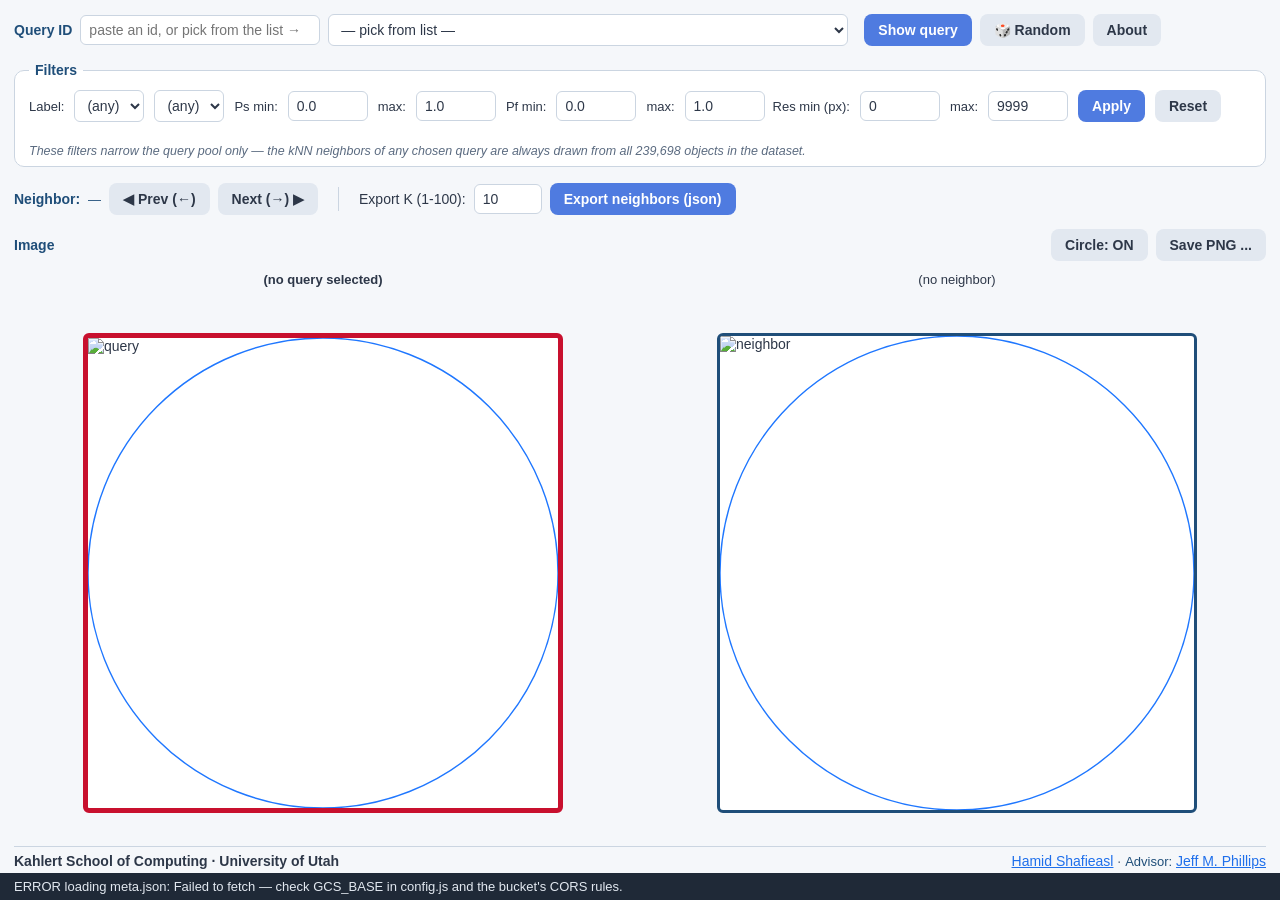
==== index.html @ 2c9997d7 "ready to use" ====
<!DOCTYPE html>
<html lang="en">
<head>
  <meta charset="UTF-8" />
  <meta name="viewport" content="width=device-width, initial-scale=1.0" />
  <title>Galaxy kNN Browser</title>
  <link rel="stylesheet" href="styles.css" />
</head>
<body>
  <div id="root">
    <!-- Row 1: Query selector -->
    <section class="row row-query">
      <label class="hdr" for="id-input">Query ID</label>
      <input id="id-input" autocomplete="off" spellcheck="false"
             placeholder="paste an id, or pick from the list →" />
      <select id="id-select" size="1">
        <option value="">— pick from list —</option>
      </select>
      <span id="filter-count" class="hint"></span>
      <button id="show-btn" class="btn btn-round">Show query</button>
      <button id="random-btn" class="btn btn-soft" title="Pick a random object">🎲 Random</button>
      <button id="about-btn" class="btn btn-soft">About</button>
    </section>

    <!-- Filters -->
    <fieldset class="row filters">
      <legend>Filters</legend>
      <div class="filt-row">
        <label>Label:</label>
        <select id="f-label-general" title="General label (prefix)">
          <option value="(any)">(any)</option>
        </select>
        <select id="f-label-sub" title="Sub-label (specific). (any) keeps all sub-labels under the chosen general label.">
          <option value="(any)">(any)</option>
        </select>

        <label>Ps min:</label>
        <input id="f-ps-min" type="number" step="0.01" min="0" max="1" value="0.0" />
        <label>max:</label>
        <input id="f-ps-max" type="number" step="0.01" min="0" max="1" value="1.0" />

        <label>Pf min:</label>
        <input id="f-pf-min" type="number" step="0.01" min="0" max="1" value="0.0" />
        <label>max:</label>
        <input id="f-pf-max" type="number" step="0.01" min="0" max="1" value="1.0" />
      </div>
      <div class="filt-row">
        <label>Res min (px):</label>
        <input id="f-res-min" type="number" step="1" min="0" value="0" />
        <label>max:</label>
        <input id="f-res-max" type="number" step="1" min="0" value="9999" />
        <button id="apply-btn" class="btn btn-round">Apply</button>
        <button id="reset-btn" class="btn btn-soft">Reset</button>
      </div>
      <p class="filt-hint">
        These filters narrow the query pool only — the kNN neighbors of any
        chosen query are always drawn from all 239,698 objects in the dataset.
      </p>
    </fieldset>

    <!-- Row 3: Neighbor nav + Export -->
    <section class="row row-nav">
      <span class="hdr">Neighbor:</span>
      <span id="nn-index" class="hint">—</span>
      <button id="prev-btn" class="btn btn-soft">◀ Prev (←)</button>
      <button id="next-btn" class="btn btn-soft">Next (→) ▶</button>
      <span class="sep"></span>
      <label for="k-input">Export K (1-100):</label>
      <input id="k-input" type="number" min="1" max="100" value="10" />
      <button id="export-btn" class="btn btn-round">Export neighbors (json)</button>
    </section>

    <!-- Image toolbar -->
    <section class="row imgbar">
      <span class="hdr">Image</span>
      <span id="setup-line" class="setup"></span>
      <span class="grow"></span>
      <button id="circle-btn" class="btn btn-soft">Circle: ON</button>
      <button id="savepng-btn" class="btn btn-soft">Save PNG ...</button>
    </section>

    <!-- Image panels -->
    <section class="panels">
      <div class="panel panel-q" id="panel-q">
        <div class="title" id="title-q">(no query selected)</div>
        <div class="frame" id="frame-q">
          <img id="img-q" alt="query" crossorigin="anonymous" />
          <svg class="circle" viewBox="0 0 100 100" preserveAspectRatio="none">
            <circle cx="50" cy="50" r="50" />
          </svg>
        </div>
      </div>
      <div class="panel panel-n" id="panel-n">
        <div class="title" id="title-n">(no neighbor)</div>
        <div class="frame" id="frame-n">
          <img id="img-n" alt="neighbor" crossorigin="anonymous" />
          <svg class="circle" viewBox="0 0 100 100" preserveAspectRatio="none">
            <circle cx="50" cy="50" r="50" />
          </svg>
        </div>
      </div>
    </section>

    <!-- Footer -->
    <footer class="footer">
      <hr />
      <div class="footer-line">
        <span class="school">Kahlert School of Computing  ·  University of Utah</span>
        <span class="people">
          <a href="https://hamidmath.github.io/" target="_blank" rel="noopener">Hamid Shafieasl</a>
          <span class="dot">  ·  </span>
          <span class="hint">Advisor:</span>
          <a href="https://users.cs.utah.edu/~jeffp/" target="_blank" rel="noopener">Jeff M. Phillips</a>
        </span>
      </div>
    </footer>

    <!-- Status bar -->
    <div id="status">Loading…</div>
  </div>

  <!-- About modal -->
  <div id="about-overlay" class="overlay hidden">
    <div class="modal">
      <h2 id="about-title">Galaxy kNN Browser</h2>
      <p class="hint" id="about-sub"></p>
      <p id="about-body"></p>
      <hr />
      <h3>Contact</h3>
      <p>
        <strong>Hamid Shafieasl</strong>  ·
        <a href="mailto:u1527161@utah.edu">u1527161@utah.edu</a>
      </p>
      <p>
        <strong>Jeff M. Phillips</strong> (Advisor)  ·
        <a href="mailto:jeff.m.phillips@utah.edu">jeff.m.phillips@utah.edu</a>
      </p>
      <p class="school">Kahlert School of Computing  ·  University of Utah</p>
      <div class="modal-actions">
        <button id="about-close" class="btn btn-round">Close</button>
      </div>
    </div>
  </div>

  <script src="config.js"></script>
  <script src="app.js"></script>
</body>
</html>
---- styles.css ----
/* Galaxy kNN Browser — light, clean, soft-rounded */

:root {
  --bg:        #f5f7fa;
  --fg:        #2d3748;
  --hint:      #5b6b80;
  --accent:    #1f4e79;
  --primary:   #4f7be0;
  --primary-h: #3d68d0;
  --primary-a: #2c54b0;
  --soft:      #e2e8f0;
  --soft-h:    #cbd5e1;
  --link:      #1f6feb;
  --query-rd:  #c8102e;
  --status-bg: #1f2937;
  --status-fg: #e2e8f0;
  --border:    #cbd5e1;
}

* { box-sizing: border-box; }
html, body { margin: 0; padding: 0; background: var(--bg); color: var(--fg);
             font-family: "Segoe UI", "Helvetica Neue", Arial, sans-serif;
             font-size: 14px; }
h2, h3 { color: var(--accent); margin: 4px 0; }
hr { border: 0; border-top: 1px solid var(--border); margin: 10px 0; }

#root { display: flex; flex-direction: column; min-height: 100vh; }

.row { display: flex; align-items: center; gap: 8px; padding: 10px 14px;
       flex-wrap: wrap; }
.row-query { padding-top: 14px; }
.hdr { font-weight: 600; color: var(--accent); }
.hint { color: var(--accent); font-size: 13px; }
.sep { display: inline-block; width: 1px; height: 24px; background: var(--border);
       margin: 0 12px; }
.grow { flex: 1; }
.setup { color: var(--accent); font-size: 13px; font-weight: 600;
         margin-left: 16px; opacity: 0.85; }

input, select {
  font: inherit; padding: 6px 8px; border: 1px solid var(--border);
  border-radius: 6px; background: white; color: var(--fg);
}
#id-input  { flex: 0 1 240px; min-width: 200px; }
#id-select { flex: 1 1 360px; min-width: 260px; max-width: 520px; }
#filter-count { white-space: nowrap; }

.btn { font: inherit; font-weight: 600; border: 0; cursor: pointer;
       border-radius: 8px; padding: 8px 14px; transition: background 0.12s; }
.btn-round  { background: var(--primary); color: white; }
.btn-round:hover  { background: var(--primary-h); }
.btn-round:active { background: var(--primary-a); }
.btn-soft   { background: var(--soft); color: var(--fg); }
.btn-soft:hover  { background: var(--soft-h); }
.btn-soft:active { background: #a8b3c4; }

/* Filters */
.filters { border: 1px solid var(--border); border-radius: 10px;
           margin: 6px 14px; padding: 12px 14px 8px; background: white; }
.filters legend { font-weight: 700; color: var(--accent); padding: 0 6px; }
.filt-row { display: flex; flex-wrap: wrap; align-items: center;
            gap: 6px 10px; margin-bottom: 8px; }
.filt-row label { font-size: 13px; color: var(--fg); }
.filt-row input[type="number"] { width: 80px; }
.filt-row #f-res-min, .filt-row #f-res-max { width: 80px; }
.filt-hint { color: var(--hint); font-style: italic; font-size: 12.5px;
             margin: 6px 0 0; }

/* Image bar */
.imgbar { padding-top: 4px; padding-bottom: 0; }

/* Two image panels — fixed widths so the gap never shifts */
.panels { display: flex; gap: 16px; padding: 10px 14px; flex: 1;
          align-items: flex-start; }
.panel { flex: 1; display: flex; flex-direction: column; align-items: center;
         min-width: 0; }
.panel .title { font-size: 13px; line-height: 1.35; text-align: center;
                min-height: 56px; margin-bottom: 6px; white-space: pre-line; }
.panel-q .title { font-weight: 700; }
.panel .frame { position: relative; width: 100%;
                aspect-ratio: 1 / 1; max-width: 480px;
                background: white;
                border: 4px solid var(--border); border-radius: 6px;
                overflow: hidden; }
.panel-q .frame { border-color: var(--query-rd); border-width: 5px; }
.panel-n .frame { border-color: var(--accent); border-width: 3px; }

.panel .frame img { position: absolute; inset: 0; width: 100%; height: 100%;
                    object-fit: contain; image-rendering: pixelated; }
.panel .frame .circle { position: absolute; inset: 0; width: 100%; height: 100%;
                        pointer-events: none; }
.panel .frame .circle circle { fill: none; stroke: #1f77ff;
                               stroke-width: 1.4; vector-effect: non-scaling-stroke; }
body.no-circle .panel .frame .circle { display: none; }

/* Footer */
.footer { padding: 6px 14px 4px; }
.footer hr { margin: 0 0 6px; }
.footer-line { display: flex; justify-content: space-between; align-items: center;
               flex-wrap: wrap; gap: 8px; }
.footer-line .school { font-weight: 700; color: var(--fg); }
.footer-line a { color: var(--link); text-decoration: underline; }
.footer-line .dot { color: var(--hint); }

/* Status bar */
#status { background: var(--status-bg); color: var(--status-fg);
          padding: 6px 14px; font-size: 13px; }

/* About modal */
.overlay { position: fixed; inset: 0; background: rgba(20, 28, 45, 0.55);
           display: flex; align-items: center; justify-content: center; z-index: 50; }
.overlay.hidden { display: none; }
.modal { background: var(--bg); border-radius: 12px; padding: 22px 24px;
         width: min(640px, 92vw); max-height: 90vh; overflow: auto;
         box-shadow: 0 14px 50px rgba(0,0,0,0.25); }
.modal h2 { font-size: 20px; }
.modal p  { line-height: 1.5; margin: 8px 0; }
.modal a { color: var(--link); text-decoration: underline; }
.modal-actions { display: flex; justify-content: flex-end; margin-top: 12px; }
.modal .school { font-weight: 700; }
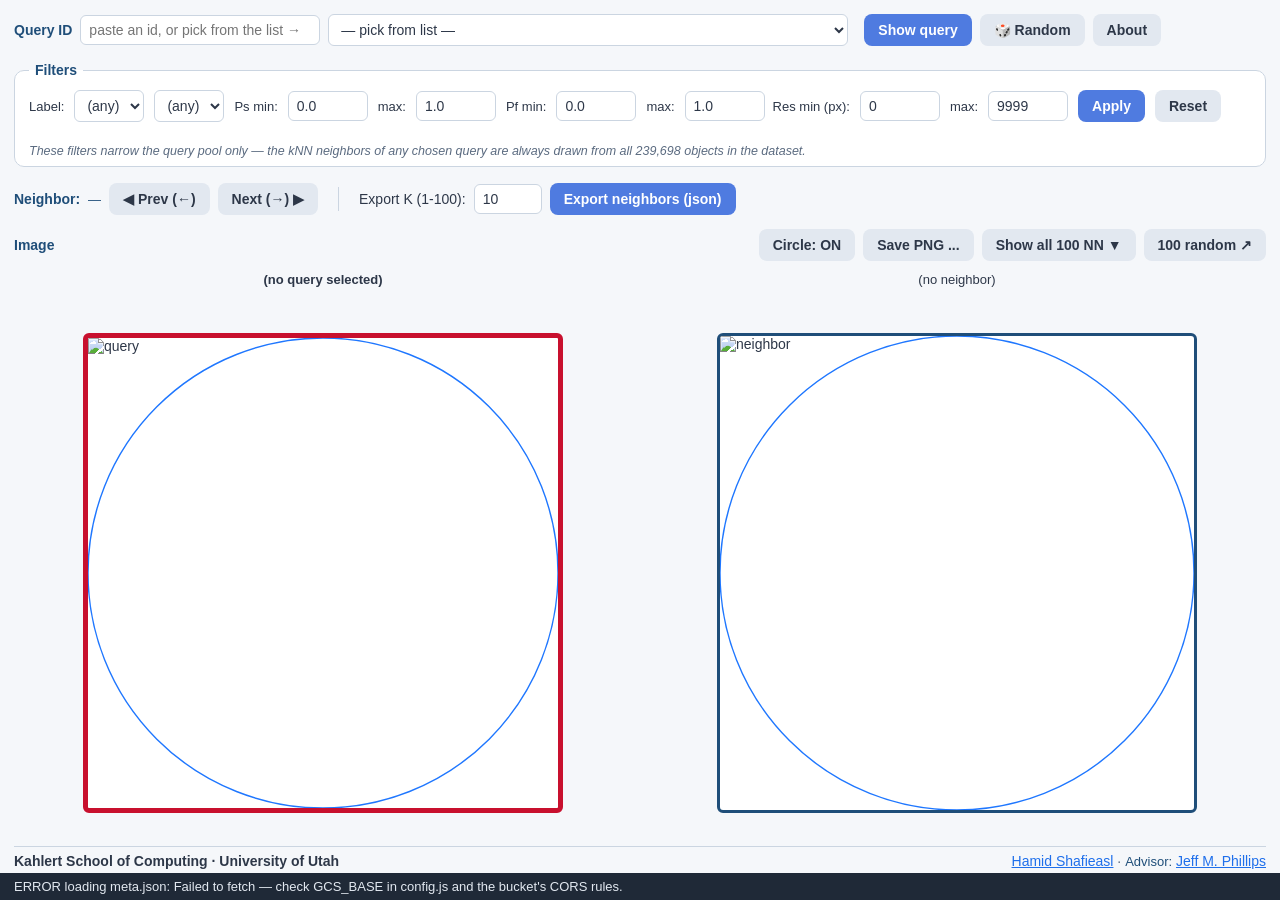
==== commit 869f056f: "ready to use" ====
--- a/index.html
+++ b/index.html
@@ -77,6 +77,8 @@
       <span class="grow"></span>
       <button id="circle-btn" class="btn btn-soft">Circle: ON</button>
       <button id="savepng-btn" class="btn btn-soft">Save PNG ...</button>
+      <button id="show-all-nn-btn" class="btn btn-soft">Show all 100 NN ▼</button>
+      <button id="random-tab-btn" class="btn btn-soft" title="Open 100 random galaxies in a new tab">100 random ↗</button>
     </section>
 
     <!-- Image panels -->
@@ -99,6 +101,12 @@
           </svg>
         </div>
       </div>
+    </section>
+
+    <!-- Expandable 100-NN grid (hidden by default) -->
+    <section id="grid-section" class="grid-section hidden">
+      <h3 id="grid-title">100 nearest neighbors</h3>
+      <div id="grid-100" class="grid-100"></div>
     </section>
 
     <!-- Footer -->
--- a/styles.css
+++ b/styles.css
@@ -93,6 +93,57 @@
                                stroke-width: 1.4; vector-effect: non-scaling-stroke; }
 body.no-circle .panel .frame .circle { display: none; }
 
+/* 100-cell grid (used both for "Show all 100 NN" and the random tab) */
+.grid-section {
+  padding: 14px;
+  border-top: 1px solid var(--border);
+  background: white;
+}
+.grid-section.hidden { display: none; }
+.grid-section h3 {
+  margin: 0 0 10px;
+  color: var(--accent);
+}
+.grid-100 {
+  display: grid;
+  grid-template-columns: repeat(auto-fill, minmax(140px, 1fr));
+  gap: 10px;
+}
+.grid-cell {
+  display: flex;
+  flex-direction: column;
+  align-items: center;
+  background: var(--bg);
+  border-radius: 6px;
+  padding: 6px;
+  border: 1px solid var(--border);
+  min-width: 0;
+  text-align: center;
+}
+.grid-cell img {
+  width: 100%;
+  aspect-ratio: 1 / 1;
+  object-fit: contain;
+  background: white;
+  border: 2px solid var(--accent);
+  border-radius: 4px;
+  image-rendering: pixelated;
+  cursor: pointer;
+}
+.grid-cell img:hover { filter: brightness(1.05); border-color: var(--primary); }
+.grid-cell .meta {
+  font-size: 11px;
+  margin-top: 4px;
+  line-height: 1.35;
+  color: var(--fg);
+  word-break: break-all;
+}
+.grid-cell .rank {
+  font-weight: bold;
+  color: var(--accent);
+  font-size: 12px;
+}
+
 /* Footer */
 .footer { padding: 6px 14px 4px; }
 .footer hr { margin: 0 0 6px; }
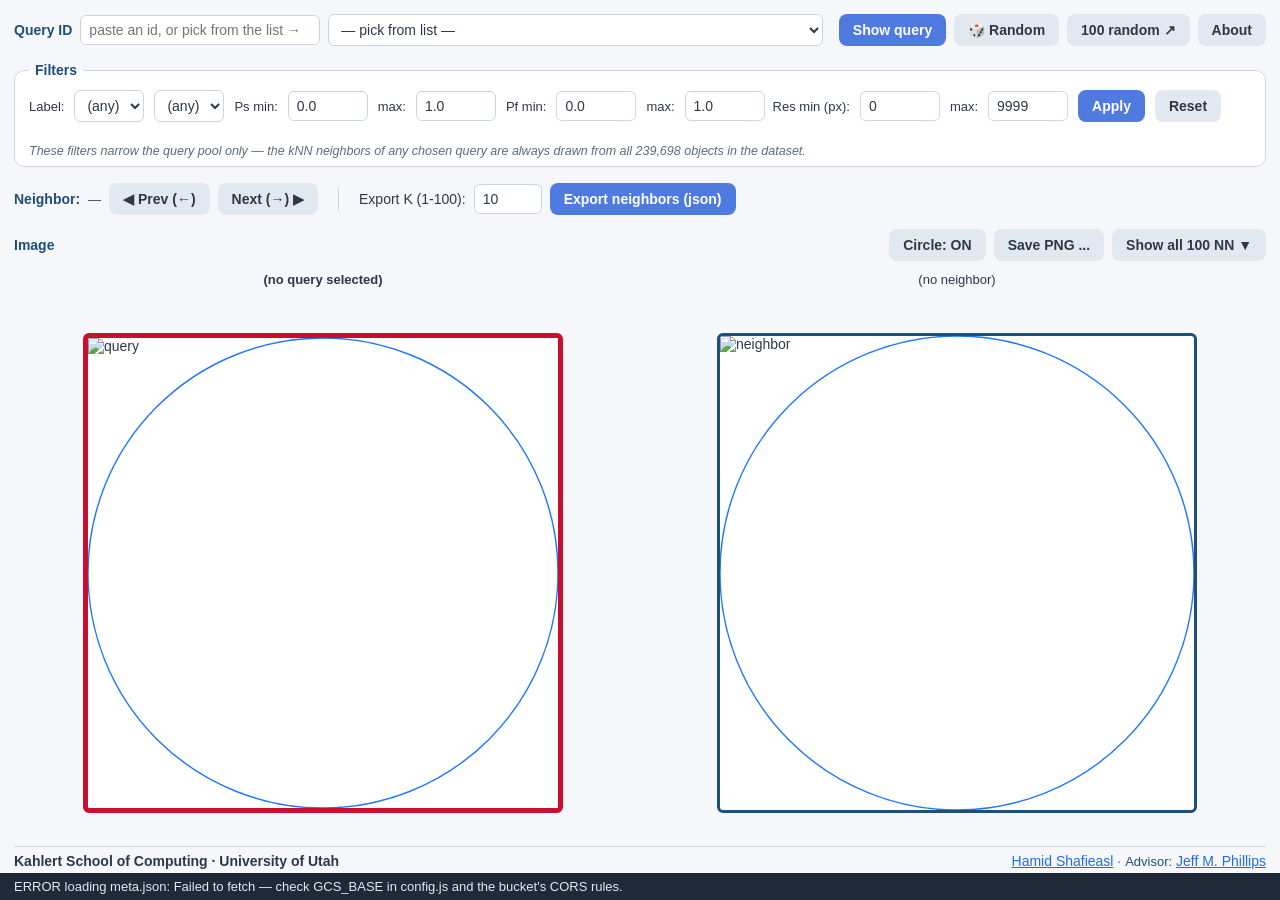
==== commit ae63e66e: "ready to use" ====
--- a/index.html
+++ b/index.html
@@ -19,6 +19,7 @@
       <span id="filter-count" class="hint"></span>
       <button id="show-btn" class="btn btn-round">Show query</button>
       <button id="random-btn" class="btn btn-soft" title="Pick a random object">🎲 Random</button>
+      <button id="random-tab-btn" class="btn btn-soft" title="Open 100 random galaxies in a new tab">100 random ↗</button>
       <button id="about-btn" class="btn btn-soft">About</button>
     </section>
 
@@ -78,7 +79,6 @@
       <button id="circle-btn" class="btn btn-soft">Circle: ON</button>
       <button id="savepng-btn" class="btn btn-soft">Save PNG ...</button>
       <button id="show-all-nn-btn" class="btn btn-soft">Show all 100 NN ▼</button>
-      <button id="random-tab-btn" class="btn btn-soft" title="Open 100 random galaxies in a new tab">100 random ↗</button>
     </section>
 
     <!-- Image panels -->
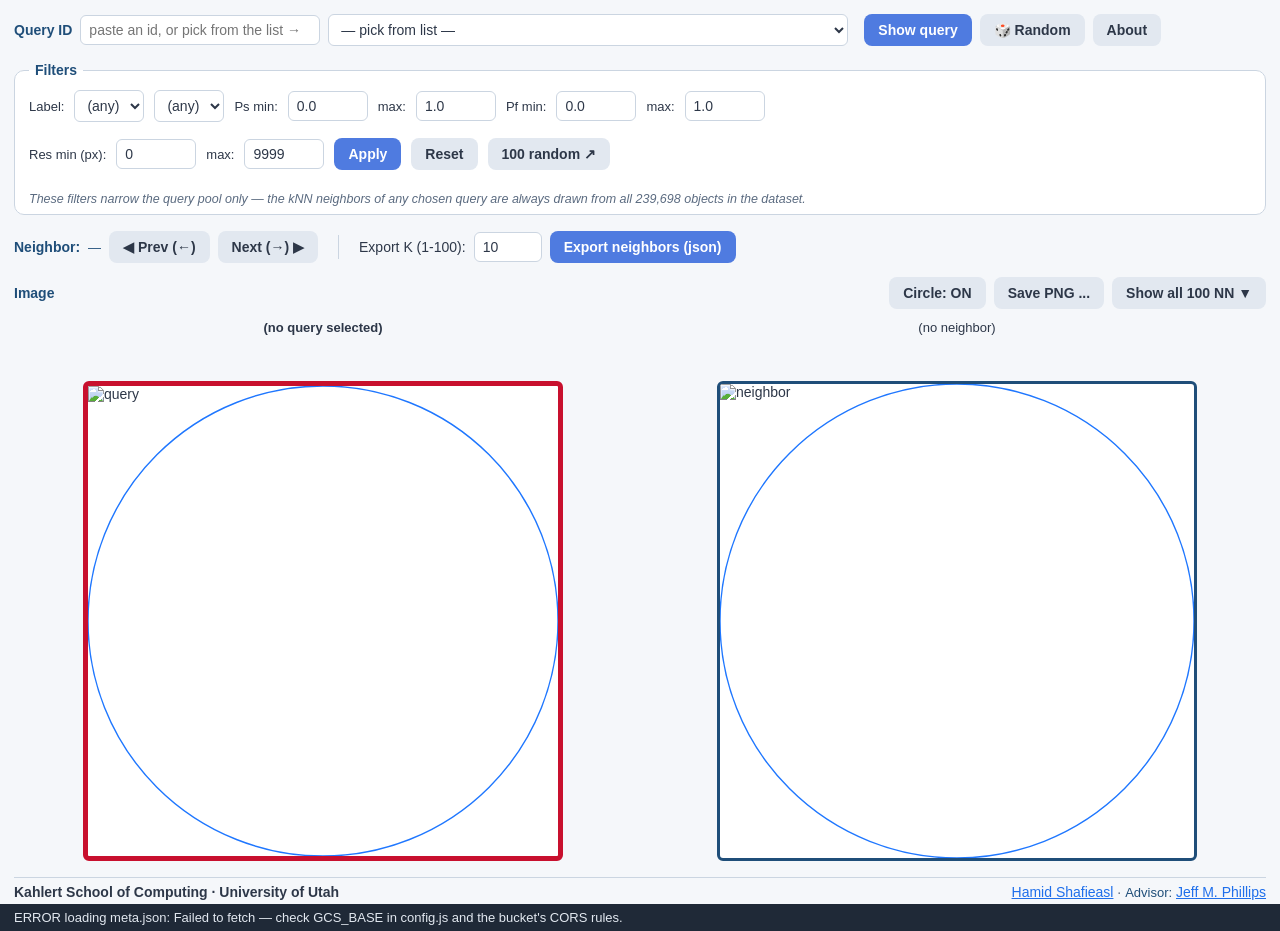
==== commit fefa936f: "ready to use" ====
--- a/index.html
+++ b/index.html
@@ -19,7 +19,6 @@
       <span id="filter-count" class="hint"></span>
       <button id="show-btn" class="btn btn-round">Show query</button>
       <button id="random-btn" class="btn btn-soft" title="Pick a random object">🎲 Random</button>
-      <button id="random-tab-btn" class="btn btn-soft" title="Open 100 random galaxies in a new tab">100 random ↗</button>
       <button id="about-btn" class="btn btn-soft">About</button>
     </section>
 
@@ -52,6 +51,8 @@
         <input id="f-res-max" type="number" step="1" min="0" value="9999" />
         <button id="apply-btn" class="btn btn-round">Apply</button>
         <button id="reset-btn" class="btn btn-soft">Reset</button>
+        <button id="random-tab-btn" class="btn btn-soft"
+                title="Open 100 random galaxies (respecting these filters) in a new tab">100 random ↗</button>
       </div>
       <p class="filt-hint">
         These filters narrow the query pool only — the kNN neighbors of any
--- a/styles.css
+++ b/styles.css
@@ -106,8 +106,8 @@
 }
 .grid-100 {
   display: grid;
-  grid-template-columns: repeat(auto-fill, minmax(140px, 1fr));
-  gap: 10px;
+  grid-template-columns: repeat(auto-fill, minmax(220px, 1fr));
+  gap: 14px;
 }
 .grid-cell {
   display: flex;
@@ -132,16 +132,16 @@
 }
 .grid-cell img:hover { filter: brightness(1.05); border-color: var(--primary); }
 .grid-cell .meta {
-  font-size: 11px;
-  margin-top: 4px;
-  line-height: 1.35;
+  font-size: 12px;
+  margin-top: 6px;
+  line-height: 1.4;
   color: var(--fg);
   word-break: break-all;
 }
 .grid-cell .rank {
   font-weight: bold;
   color: var(--accent);
-  font-size: 12px;
+  font-size: 13px;
 }
 
 /* Footer */
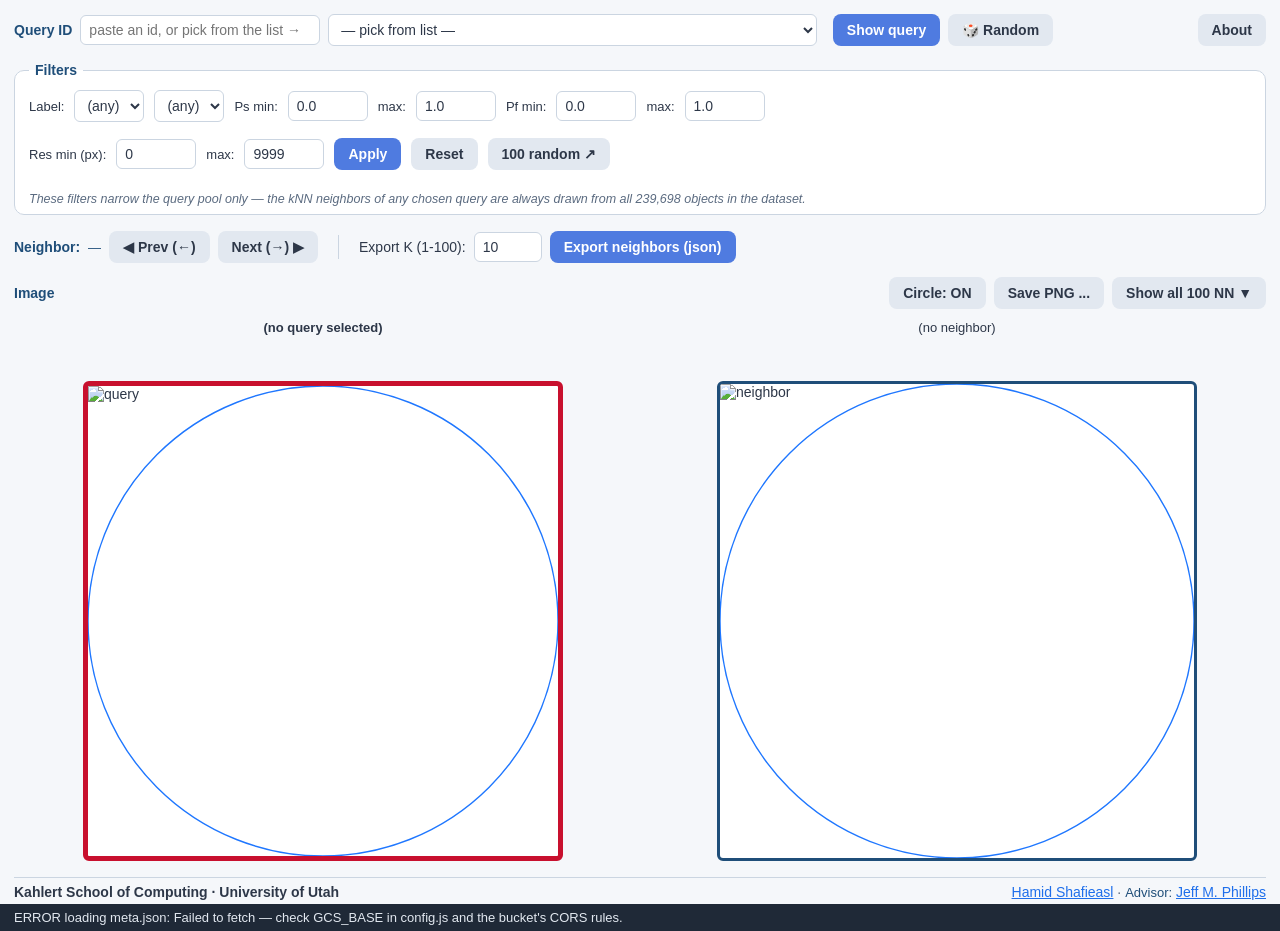
==== commit 83c56693: "ready to use" ====
--- a/index.html
+++ b/index.html
@@ -19,6 +19,7 @@
       <span id="filter-count" class="hint"></span>
       <button id="show-btn" class="btn btn-round">Show query</button>
       <button id="random-btn" class="btn btn-soft" title="Pick a random object">🎲 Random</button>
+      <span class="grow"></span>
       <button id="about-btn" class="btn btn-soft">About</button>
     </section>
 
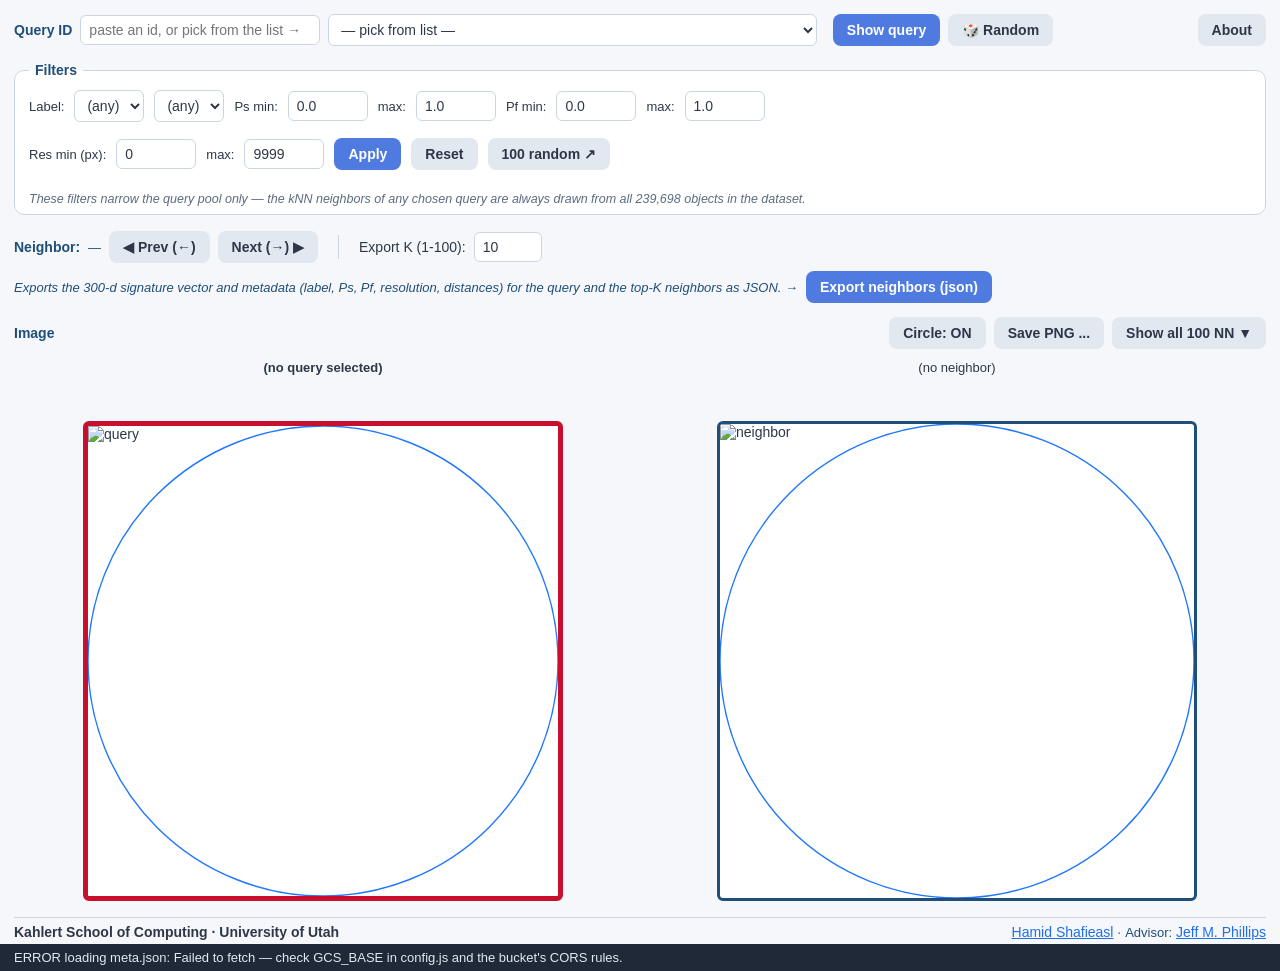
==== commit 14efb0e9: "ready to use" ====
--- a/index.html
+++ b/index.html
@@ -70,6 +70,7 @@
       <span class="sep"></span>
       <label for="k-input">Export K (1-100):</label>
       <input id="k-input" type="number" min="1" max="100" value="10" />
+      <span class="hint" style="font-style:italic">Exports the 300-d signature vector and metadata (label, Ps, Pf, resolution, distances) for the query and the top-K neighbors as JSON. →</span>
       <button id="export-btn" class="btn btn-round">Export neighbors (json)</button>
     </section>
 
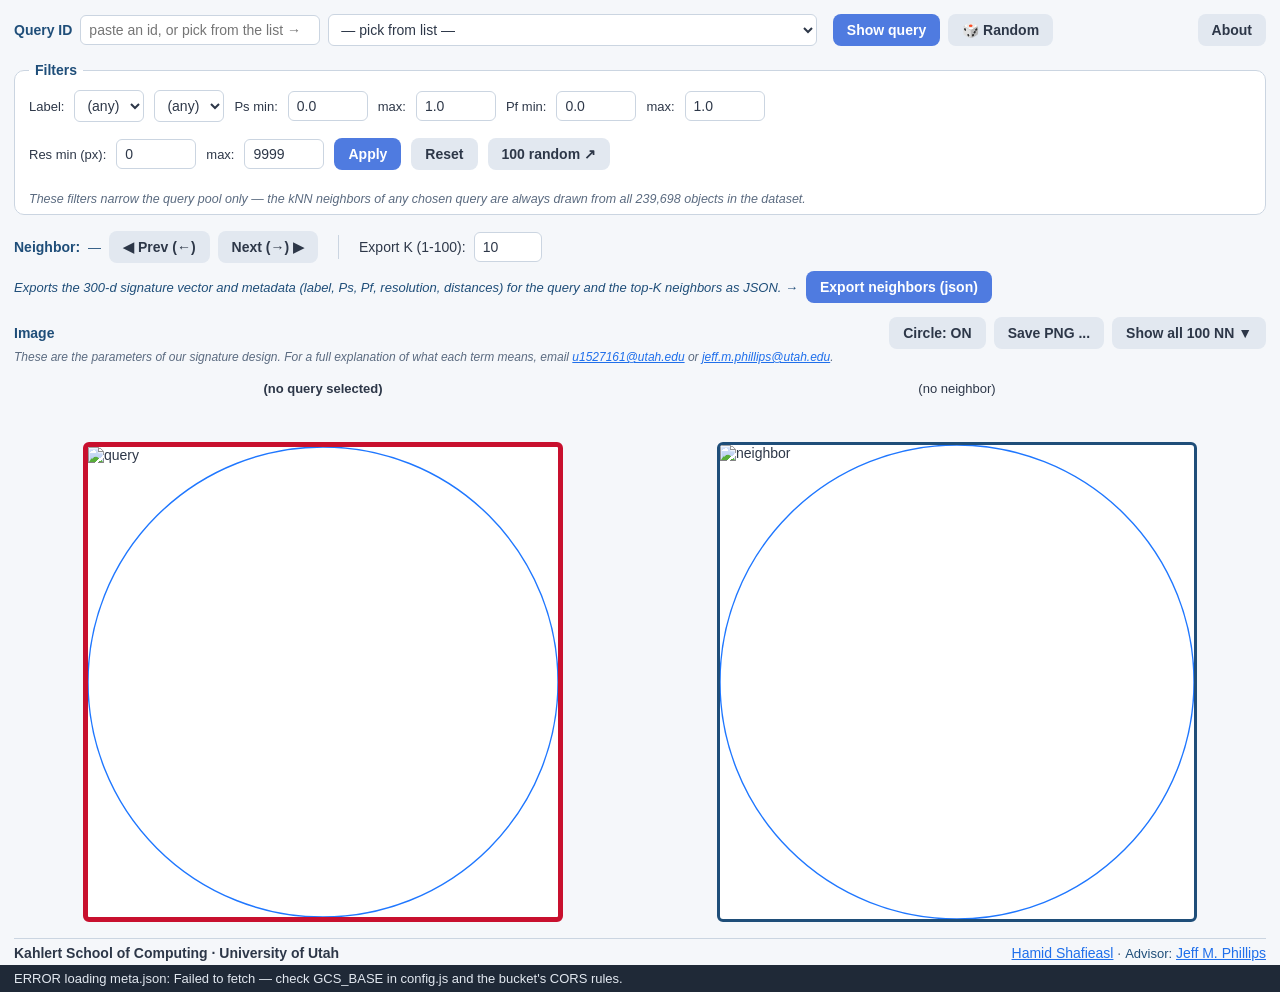
==== commit 357a7a85: "ready to use" ====
--- a/index.html
+++ b/index.html
@@ -84,6 +84,13 @@
       <button id="show-all-nn-btn" class="btn btn-soft">Show all 100 NN ▼</button>
     </section>
 
+    <p class="setup-hint">
+      These are the parameters of our signature design. For a full explanation
+      of what each term means, email
+      <a href="mailto:u1527161@utah.edu">u1527161@utah.edu</a>
+      or <a href="mailto:jeff.m.phillips@utah.edu">jeff.m.phillips@utah.edu</a>.
+    </p>
+
     <!-- Image panels -->
     <section class="panels">
       <div class="panel panel-q" id="panel-q">
--- a/styles.css
+++ b/styles.css
@@ -68,6 +68,14 @@
 
 /* Image bar */
 .imgbar { padding-top: 4px; padding-bottom: 0; }
+.setup-hint {
+  margin: 0 14px 4px;
+  color: var(--hint);
+  font-size: 12px;
+  font-style: italic;
+  line-height: 1.4;
+}
+.setup-hint a { color: var(--link); text-decoration: underline; }
 
 /* Two image panels — fixed widths so the gap never shifts */
 .panels { display: flex; gap: 16px; padding: 10px 14px; flex: 1;
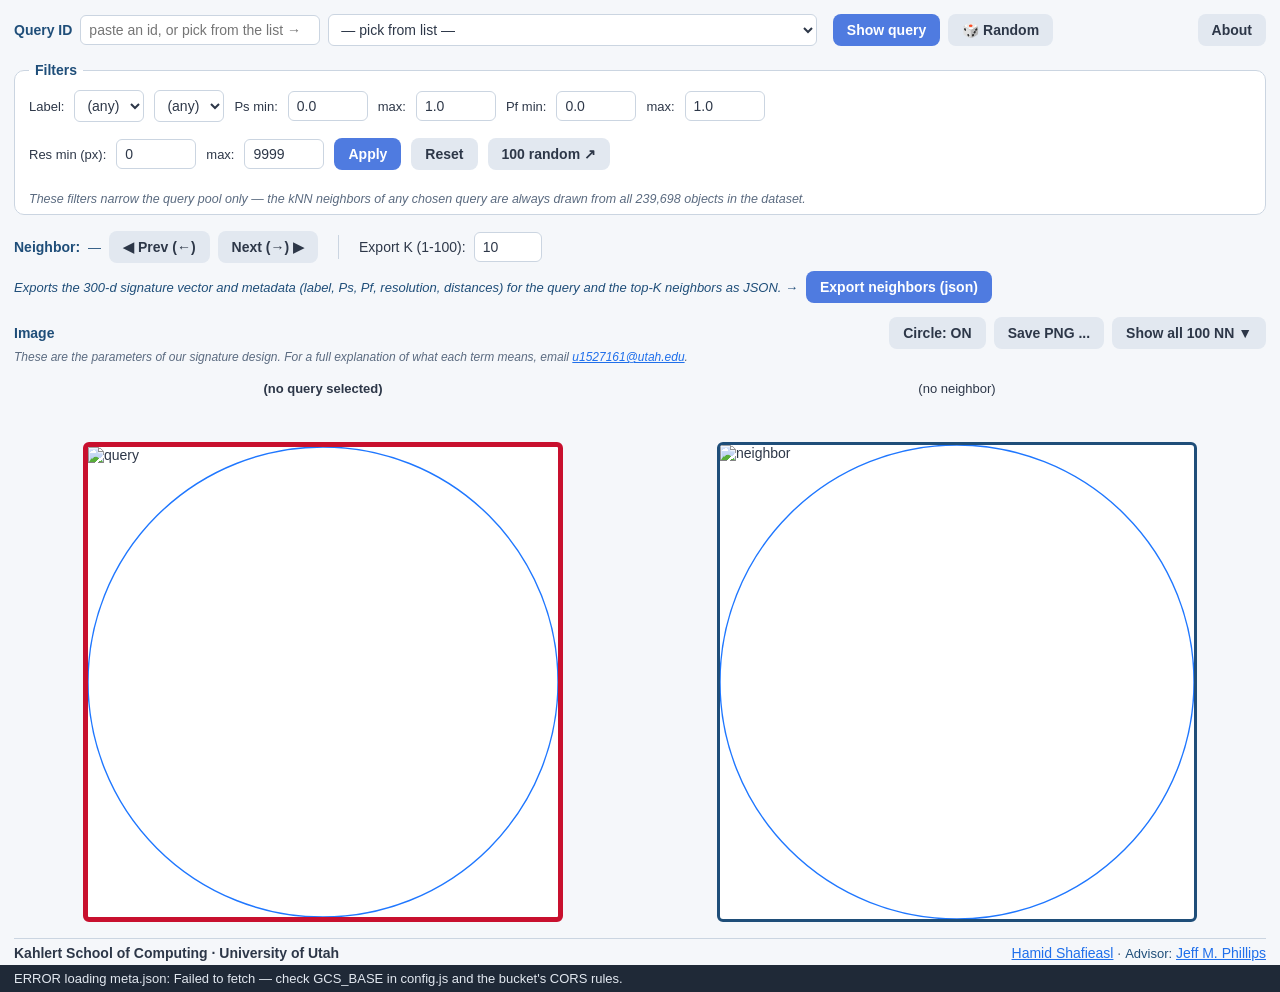
==== commit c80da757: "ready to use" ====
--- a/index.html
+++ b/index.html
@@ -87,8 +87,7 @@
     <p class="setup-hint">
       These are the parameters of our signature design. For a full explanation
       of what each term means, email
-      <a href="mailto:u1527161@utah.edu">u1527161@utah.edu</a>
-      or <a href="mailto:jeff.m.phillips@utah.edu">jeff.m.phillips@utah.edu</a>.
+      <a href="mailto:u1527161@utah.edu">u1527161@utah.edu</a>.
     </p>
 
     <!-- Image panels -->
